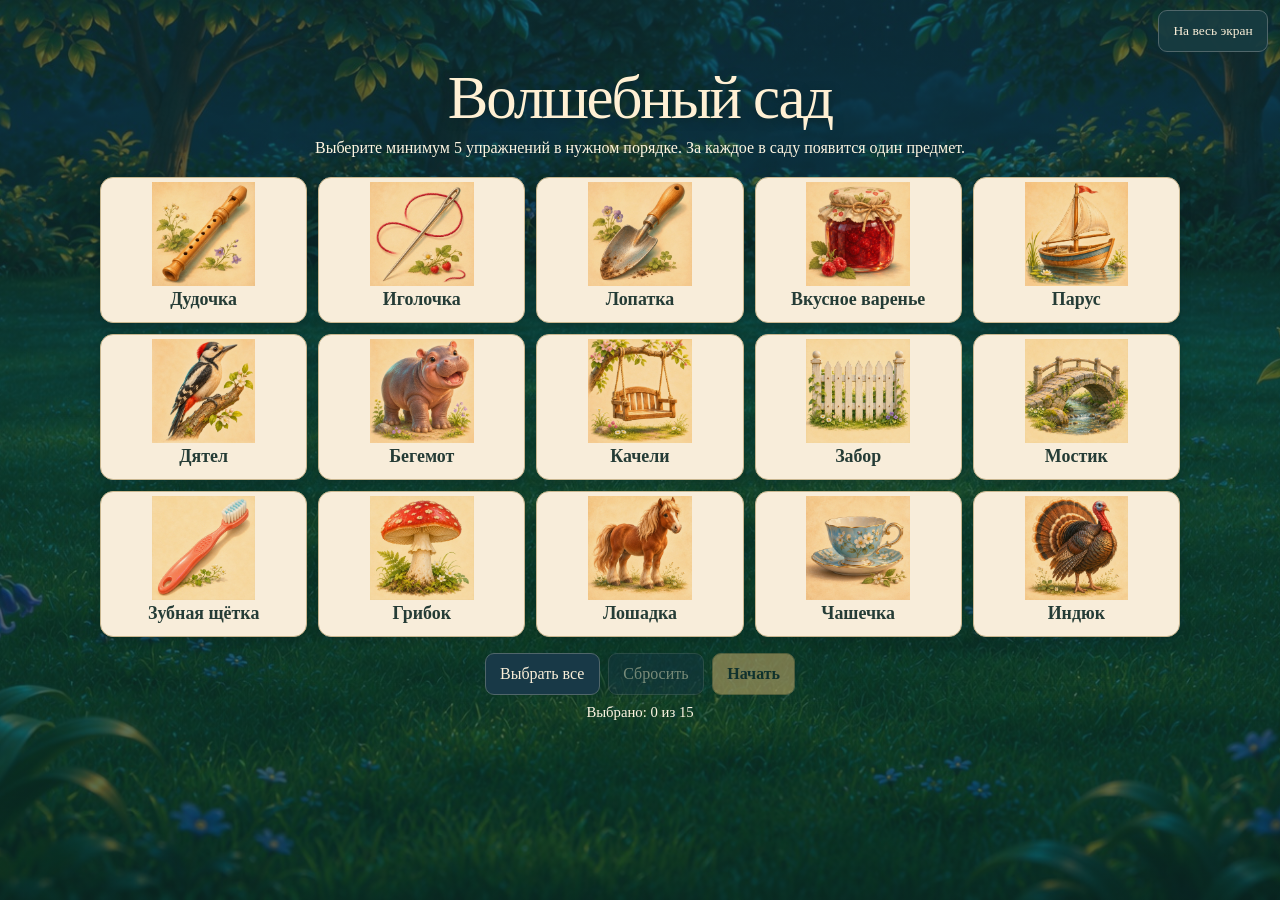
==== fairy-garden.html @ 7889f6ae "Publish standalone fairy garden for Genially" ====
<!doctype html>
<html lang="ru">
<meta charset="utf-8">
<meta name="viewport" content="width=device-width, initial-scale=1">
<meta name="theme-color" content="#243524">
<title>Волшебный сад</title>
<style>:root {
  font: 16px Georgia, 'Times New Roman', serif;
  color: #302f22;
  background: #253729;
  --paper: #f3e8ce;
  --ink: #29352a;
  --gold: #d7b06c;
}
* { box-sizing: border-box; }
body { margin: 0; min-height: 100dvh; background-image: linear-gradient(#18281955,#18281988),var(--forest); background-size: cover; background-position: center; }
button {
  font: inherit; color: var(--ink); background: var(--paper); border: 1px solid #c8b287;
  border-radius: 9px; padding: .55rem .9rem; min-height: 42px; cursor: pointer; touch-action: manipulation;
}
button:hover:not(:disabled) { background: #fff4d9; }
button:disabled { opacity: .45; cursor: default; }
button:focus-visible { outline: 3px solid #f6c66d; outline-offset: 3px; }
.primary { background: #314c33; color: #fff6db; border-color: #a48d55; font-weight: bold; }
.primary:hover:not(:disabled) { background: #436344; }
#app { display: grid; min-height: 100dvh; align-items: center; }
.menu {
  width: min(920px,calc(100% - 2rem)); margin: 1rem auto; padding: clamp(1rem,3vw,1.8rem);
  background: #f2e7cfeF; border: 1px solid #d3b886; border-radius: 16px; text-align: center;
  box-shadow: 0 12px 40px #13211866, inset 0 0 45px #b68a5630;
}
h1,h2 { font-weight: 500; letter-spacing: -.035em; margin: 0; }
h1 { font-size: clamp(2.15rem,5vw,3.8rem); }
h2 { font-size: clamp(1.7rem,4vw,2.8rem); }
.instruction { margin: .4rem 0 1.2rem; color: #505745; }
.card-grid { display: grid; grid-template-columns: repeat(5,minmax(0,1fr)); gap: clamp(.25rem,1vw,.65rem); max-width: 690px; margin-inline: auto; }
.sprite { display: block; width: 100%; aspect-ratio: 1; background-size: 400% 400%; background-repeat: no-repeat; }
.card { padding: 0; position: relative; overflow: hidden; min-height: 0; }
.card[aria-pressed=true],.option[aria-pressed=true] { box-shadow: 0 0 0 2px #5a7848; border-color: #5a7848; }
.order-tag { position: absolute; right: 4px; top: 4px; width: 1.4rem; height: 1.4rem; display: grid; place-items: center; color: #fff3d5; background: #314c33; border-radius: 50%; font-size: .78rem; }
.sequence { margin: .9rem 0 0; padding: .4rem; display: flex; gap: .35rem; overflow-x: auto; background: #d4c5a75c; border-radius: 8px; }
.sequence-item { flex: none; display: flex; align-items: center; }
.sequence-item .sprite { width: 34px; border-radius: 4px; }
.sequence-item button { padding: 0 .35rem; font-size: 1.2rem; }
.menu-actions,.final-actions { display: flex; justify-content: center; gap: .5rem; flex-wrap: wrap; margin-top: 1rem; }
.board { position: relative; background: #223426; isolation: isolate; width: 100%; min-height: 100dvh; display: grid; grid-template-rows: minmax(0,1fr) auto; }
.garden { position: relative; width: min(100%,calc(100dvh * 1.84)); aspect-ratio: 1.84; overflow: hidden; align-self: center; justify-self: center; }
.landscape { position:absolute; inset: 0; background: var(--forest) center/100% 100%; }
.hud { z-index: 120; position: absolute; top: max(10px, env(safe-area-inset-top)); left: 12px; right: 12px; display: flex; justify-content: space-between; pointer-events: none; }
.hud button { pointer-events: auto; }
.progress { background: #233728e8; color: #f3e8ce; border: 1px solid #d7b06caa; padding: .6rem .85rem; border-radius: 9px; }
.tray { z-index: 120; align-self: end; background: #f3e8ceeF; padding: .45rem .7rem .6rem; min-height: 3.4rem; border-top: 1px solid #d7b06c; text-align: center; }
.prompt { margin: .1rem 0 .4rem; }
.options { display: flex; gap: .45rem; flex-wrap: wrap; align-items: end; justify-content: center; }
.option { display: grid; justify-items: center; align-items: center; padding: .15rem .55rem .35rem; font-size: clamp(.77rem,2.3vw,1rem); }
.option .sprite { width: clamp(35px,7vh,70px); }
.overlay { position: absolute; inset: 0; z-index: 130; display: grid; place-items: center; padding: 1rem; background: #18281a80; }
.activity { text-align: center; padding: clamp(.7rem,2.5vw,1.4rem); background: var(--paper); border: 1px solid var(--gold); border-radius: 14px; box-shadow: 0 18px 60px #101a13a0; }
.activity .sprite { width: min(62vw,57dvh,450px); border-radius: 8px; margin-bottom: .75rem; }
.activity .primary { min-width: 7rem; }
.object { position: absolute; transform: translate(-50%,var(--ground-anchor)); pointer-events: none; }
.object .sprite { transform-origin: 50% 77%; }
.effect { position: absolute; inset: 0; pointer-events: none; }
.effect i { position: absolute; display: block; }
.pond-water { position: absolute; inset: 0; pointer-events: none; }
.ripples i { left: var(--ripple-x); top: var(--ripple-y); translate: -50% -50%; width: 15%; height: 7%; border: 1px solid #e5f5df85; border-radius: 50%; animation: ripple 2.5s ease-out infinite; animation-delay: calc(var(--i) * -.8s); }
@keyframes ripple { from { scale: .3; opacity: 1; } to { scale: 1.8; opacity: 0; } }
.pond-water .fish { position: absolute; width: 10%; translate: -50% -50%; transform-origin: center; opacity: .70; filter: saturate(.75); }
.spark i,.fireflies i,.glade-lights i { width: clamp(2px,.4vw,5px); aspect-ratio: 1; border-radius: 50%; background: #fff4aa; box-shadow: 0 0 7px 2px #ffd66f8c; left: calc(10% + mod(var(--i) * 17,79) * 1%); top: calc(22% + mod(var(--i) * 19,56) * 1%); animation: drift 4.2s ease-in-out infinite alternate; animation-delay: calc(var(--i) * -.36s); }
@keyframes drift { 0%,12% { transform: translate(-.4em,.5em); opacity: .12; } 66% { opacity: .95; } to { transform: translate(.8em,-.7em); opacity: .22; } }
.object.butterflies, .object.butterfly-flight { width: clamp(18px,3.5%,46px); }
.object.butterfly-flight {
  transform: translate(-50%,-50%);
  filter: drop-shadow(0 2px 4px #27322049);
}
.butterfly-body { position: relative; aspect-ratio: 1; perspective: 120px; }
.butterfly-body .sprite { position: absolute; inset: 0; transform-origin: 50% 50%; }
.left-wing { clip-path: inset(0 50% 0 0); animation: flap-left .24s ease-in-out infinite alternate; }
.right-wing { clip-path: inset(0 0 0 50%); animation: flap-right .24s ease-in-out infinite alternate; }
.butterfly-center { clip-path: inset(0 48%); }
@keyframes flap-left { from { transform: rotateY(-7deg); } to { transform: rotateY(69deg); filter: brightness(.78); } }
@keyframes flap-right { from { transform: rotateY(7deg); } to { transform: rotateY(-69deg); filter: brightness(.78); } }
.magic-wave { position: absolute; z-index: 102; inset: -30%; background: radial-gradient(ellipse at center,transparent 38%,#ffdb8244 56%,transparent 63%); animation: wave 1.2s ease-out both; pointer-events: none; }
@keyframes wave { from { scale: .1; opacity: .3; } 40% { opacity: .9; } to { scale: 1.25; opacity: 0; } }
.glade-lights { z-index: 103; }
.dusk .landscape { filter: brightness(.57) saturate(.76) hue-rotate(23deg); }
.darken .landscape { animation: dusk 3.3s ease-out both; }
@keyframes dusk { from { filter: none; scale: 1.04; } }
@media(max-width: 600px) { .card-grid { grid-template-columns: repeat(4,minmax(0,1fr)); } .garden { align-self: end; margin-bottom: min(9vh,60px); } .tray { align-self: start; min-height: 0; } }
@media(prefers-reduced-motion:reduce) { *,*::before,*::after { animation-duration: .01ms !important; animation-iteration-count: 1 !important; } }
.board { height: 100dvh; }
.scene-frame { min-height: 0; display: grid; place-items: center; container-type: size; }
.garden { width: min(100cqw,184cqh); margin: 0; align-self: center; }
.tray { max-height: 48dvh; overflow: auto; }
.water-canvas {
  display: block; position: absolute; inset: 0; z-index: 105;
  width: 100%; height: 100%; pointer-events: none;
}

.selection-count { margin: .55rem 0 0; color: #505745; font-size: .92rem; }
.sprite.card-art { background-size: 200% 200%; }
.activity .card-art { width: min(75vw,67dvh,620px); }

.board { --dock: clamp(137px,22dvh,172px); grid-template-rows: minmax(0,1fr) var(--dock); }
.tray { width: 100%; height: 100%; max-height: none; display: flex; flex-direction: column; }
.options { flex-wrap: nowrap; flex: 1; align-items: flex-start; overflow-x: auto; justify-content: safe center; padding: 4px .45rem .45rem; }
.option { flex: 0 0 auto; grid-template-rows: auto auto; min-width: 76px; row-gap: 2px; padding-top: .25rem; }
.option .sprite { width: clamp(32px,calc(var(--dock) - 91px),70px); }
.place-tip { margin: -.15rem 0 .3rem; font-size: .85rem; color: #4e5749; }
.place-tip:empty { display: none; }
.prompt { font-weight: 600; }
.garden { container-type: inline-size; }

.object-content { position: relative; width: 100%; aspect-ratio: 1; }
.object.ghost { opacity: .53; filter: saturate(.74) drop-shadow(0 0 4px #e9d69c70); }
.flower-bed { position: absolute; inset: 0; }
.planted-flower {
  position: absolute; inset: 0; transform: translate(var(--offset),calc(-10% - var(--height))) scale(.54);
  transform-origin: 50% 68%;
}
.placement-surface {
  position: absolute; inset: 0; z-index: 110; width: 100%; height: 100%;
  background: transparent; border: 0; padding: 0; border-radius: 0;
  cursor: crosshair; touch-action: manipulation; -webkit-tap-highlight-color: transparent;
}
.placement-surface:hover:not(:disabled), .placement-surface:focus { background: transparent; }
.placement-surface:focus-visible { outline: 2px solid #ecd297; outline-offset: -3px; }
.placement-shadow {
  position: absolute; transform: translate(-50%,-50%); display: block;
  width: max(22px,3.8%); aspect-ratio: 2.5; border-radius: 50%;
  border: 1px dashed #f8e7b5b8; background: #2e301c37; pointer-events: none;
}
.arriving { transform-origin: 50% 77%; animation: placed .42s cubic-bezier(.23,.75,.39,1) both; }
@keyframes placed { from { opacity: .64; scale: .92; translate: 0 -3%; } 65% { scale: 1.025; } }
.fairy-flight {
  width:clamp(48px,8%,125px); aspect-ratio:1; position:absolute; z-index:106;
  left:0; top:0; pointer-events:none;
  offset-path:ellipse(40% 14% at 50% 26%); offset-anchor:center; offset-rotate:0deg;
  animation:fairy-circuit 15s linear infinite;
  animation-delay:var(--route-delay);
  filter:drop-shadow(0 2px 5px #7f673560);
}
.fairy-frames {
  display:block; width:100%; aspect-ratio:1; background-size:200% 200%; background-repeat:no-repeat;
  animation:fairy-wingbeat .4s steps(1) infinite, fairy-turn 15s linear infinite;
  animation-delay:var(--wing-delay),var(--route-delay);
}
@keyframes fairy-circuit {
  from {offset-distance:0%}
  to {offset-distance:100%}
}
@keyframes fairy-turn {
  0%,100% {transform:rotateY(90deg) rotate(-4deg) scale(.9)}
  3%,47% {transform:rotateY(180deg) rotate(-7deg) scale(1)}
  50% {transform:rotateY(90deg) rotate(-4deg) scale(.9)}
  53%,97% {transform:rotateY(0deg) rotate(-4deg) scale(.82)}
}
@keyframes fairy-wingbeat {
  0% { background-position: 0 0; }
  25% { background-position: 100% 0; }
  50% { background-position: 0 100%; }
  75% { background-position: 100% 100%; }
}

.dusk .fairy-flight { filter: drop-shadow(0 1px 6px #f0dc96ae); }
@media (min-aspect-ratio: 3/2) {
  .garden { width: 100%; height: 100%; aspect-ratio: auto; }
  .landscape { background-size: cover; }
}
@media (prefers-reduced-motion: reduce) {
  .fairy-flight, .fairy-frames { animation: none; }
  .fairy-flight { offset-path:none; left:73%; top:20%; transform:translate(-50%,-50%); }
}
@media (max-width: 600px) {
  .board { --dock: 138px; }
  .tray { padding-inline: .35rem; }
  .option { min-width: 67px; }
}

/* Keep the illustrated meadow in proportion on every screen. */
.garden {width:min(100cqw,177.78cqh);height:auto;aspect-ratio:16/9}
.landscape {background-size:100% 100%}
:root {--paper:#102b37;--ink:#fff0d1;--gold:#977c4c;color:#f6edd9;background:#081923}
body {background-image:linear-gradient(#07192442,#07192488),var(--forest);background-attachment:fixed}
.menu,.activity,.tray,.progress,.sequence {background:#102834;color:#fff1d5;border-color:#47606a}
.menu {width:min(900px,calc(100% - 1.5rem));box-shadow:0 16px 55px #03101877}
.menu h1 {color:#ffe0a1}
.instruction,.selection-count,.place-tip {color:#c9d9d9}
button {background:#183947;color:#f9eed8;border-color:#50666a}
button:hover:not(:disabled) {background:#214958}
.primary,.order-tag {background:#f3c77a;color:#162a33}
.primary:hover:not(:disabled) {background:#ffdc98}
.card-grid {max-width:760px}
.card {display:flex;align-items:center;flex-direction:column;background:#0c2430}
.card .sprite {width:min(100%,11vh)}
.card-label {padding:.18rem .12rem .35rem;font-size:clamp(.76rem,1.5vw,.95rem)}
.card[aria-pressed=true],.option[aria-pressed=true] {border-color:#ffd782;box-shadow:0 0 0 2px #ddb469}
.exercise-name {font-size:clamp(1.5rem,4vw,2.3rem);margin:.3rem 0 .8rem}
.activity .card-art {width:min(72vw,52dvh,420px)}
.board {background:#071923}
.dusk .landscape {filter:brightness(.94)}
.ground-light {position:absolute;width:8%;aspect-ratio:3;translate:-50% -50%;background:radial-gradient(ellipse,#ffcf6999,transparent 70%);pointer-events:none;mix-blend-mode:screen}


.river-layer {position:absolute;width:29%;height:auto;transform:translate(-50%,-58%);pointer-events:none}

/* The meadow fills the available play area, including in portrait orientation. */
.board {grid-template-rows:minmax(0,1fr)}
.board[data-phase="garden"] {grid-template-rows:minmax(0,1fr) var(--dock)}
.garden {width:100%;height:100%;aspect-ratio:auto;margin:0}
.landscape {background-size:cover}
.fullscreen {position:fixed;z-index:150;top:max(10px,env(safe-area-inset-top));right:12px;font-size:.84rem;background:#183b41f2}
.hud {right:145px;gap:.5rem;align-items:start}
.menu {width:100%;min-height:100dvh;margin:0;border:0;border-radius:0;box-shadow:none;padding:clamp(3.1rem,7vh,4.6rem) clamp(.75rem,3vw,3rem) 1.4rem;background:linear-gradient(#113337ab,#0c302dac),var(--forest) center/cover}
.menu h1 {color:#fff0d4;text-shadow:0 2px 10px #0b252b}
.instruction,.selection-count {color:#fff6e2}
.card-grid,.sequence {width:min(100%,1080px);max-width:none;margin-inline:auto}
.card-grid {gap:clamp(.35rem,.85vw,.8rem)}
.card,.card:hover:not(:disabled),.activity {color:#253c36;background:#f8edda;border:1px solid #c9b68f;box-shadow:0 4px 11px #061a2040}
.card {border-radius:13px;justify-content:space-between;padding:.3rem .25rem .4rem}
.card[aria-pressed=true] {border-color:#945c23;box-shadow:inset 0 0 0 3px #d39845,0 4px 10px #10272c60}
.card img.card-art {width:100%;height:clamp(58px,11.5vh,130px);object-fit:contain;mix-blend-mode:multiply}
.card-label {font-weight:600;font-size:clamp(.8rem,1.45vw,1.12rem)}
.sequence {background:#153a3ce6}
.sequence-item img {background:#fbefda}
.activity img.card-art {width:min(74vw,55dvh,480px);height:auto;object-fit:contain;mix-blend-mode:multiply;margin:0 auto}
.activity .exercise-name {color:#264438}
@media(max-width:600px) {
  .card-grid {grid-template-columns:repeat(3,minmax(0,1fr))}
  .menu {padding-top:3.4rem}
  .card-label {font-size:.81rem}
  .hud {right:116px}
  .hud button,.fullscreen {font-size:.77rem;padding:.35rem .5rem}
}
@media (min-resolution:1.75dppx) {
  .activity img.card-art {width:min(74vw,55dvh,313px)}
}
@media (min-resolution:2.75dppx) {
  .activity img.card-art {width:min(74vw,55dvh,209px)}
}
.board[data-phase="placing"] {grid-template-rows:minmax(0,1fr) var(--dock)}
.placement-result {justify-content:center;font-size:1.15rem}
</style>
<main id="app"></main>
<script type="module">const forest = '[data-uri]';
const exerciseArt = [
  '[data-uri]',
  '[data-uri]',
  '[data-uri]',
  '[data-uri]',
  '[data-uri]',
  '[data-uri]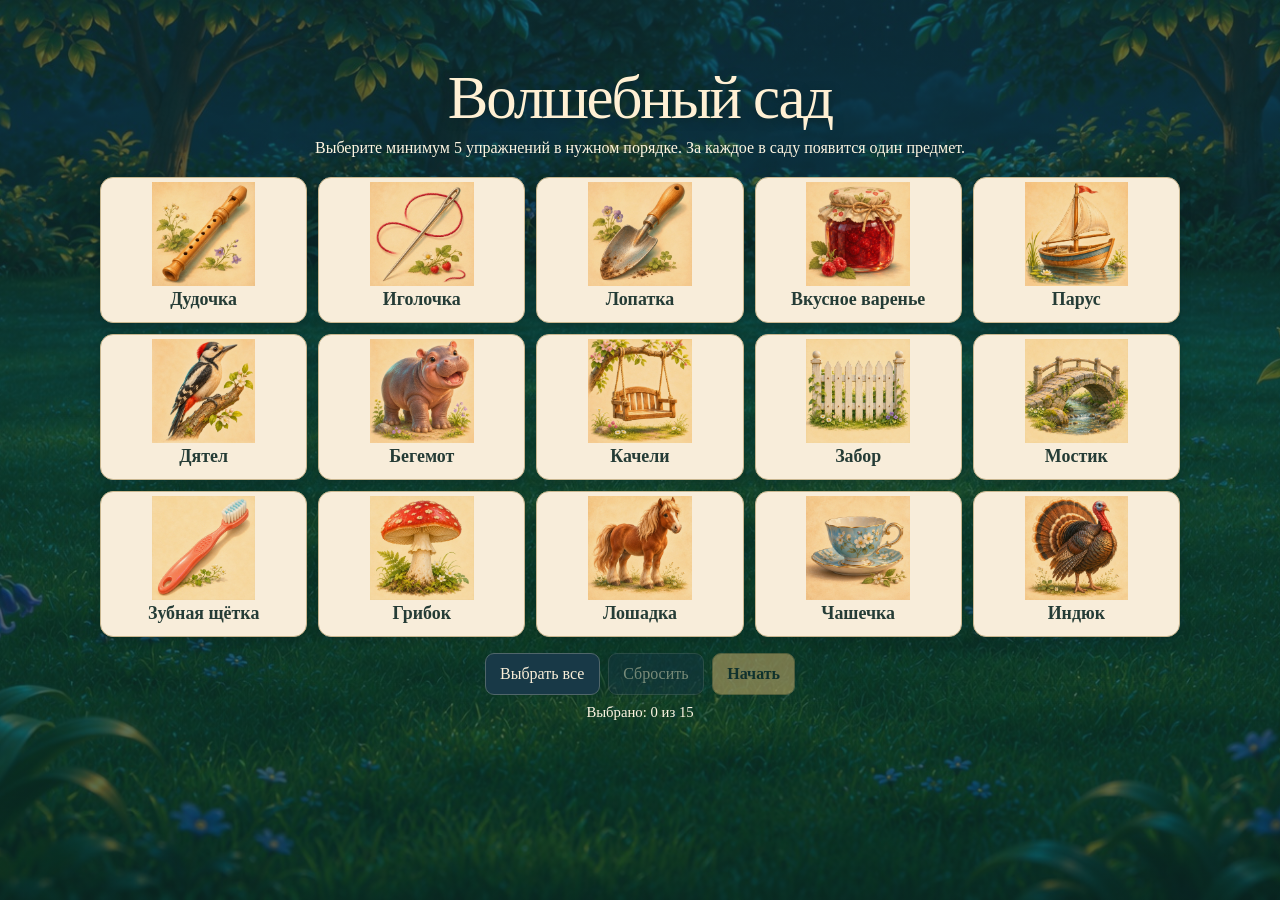
